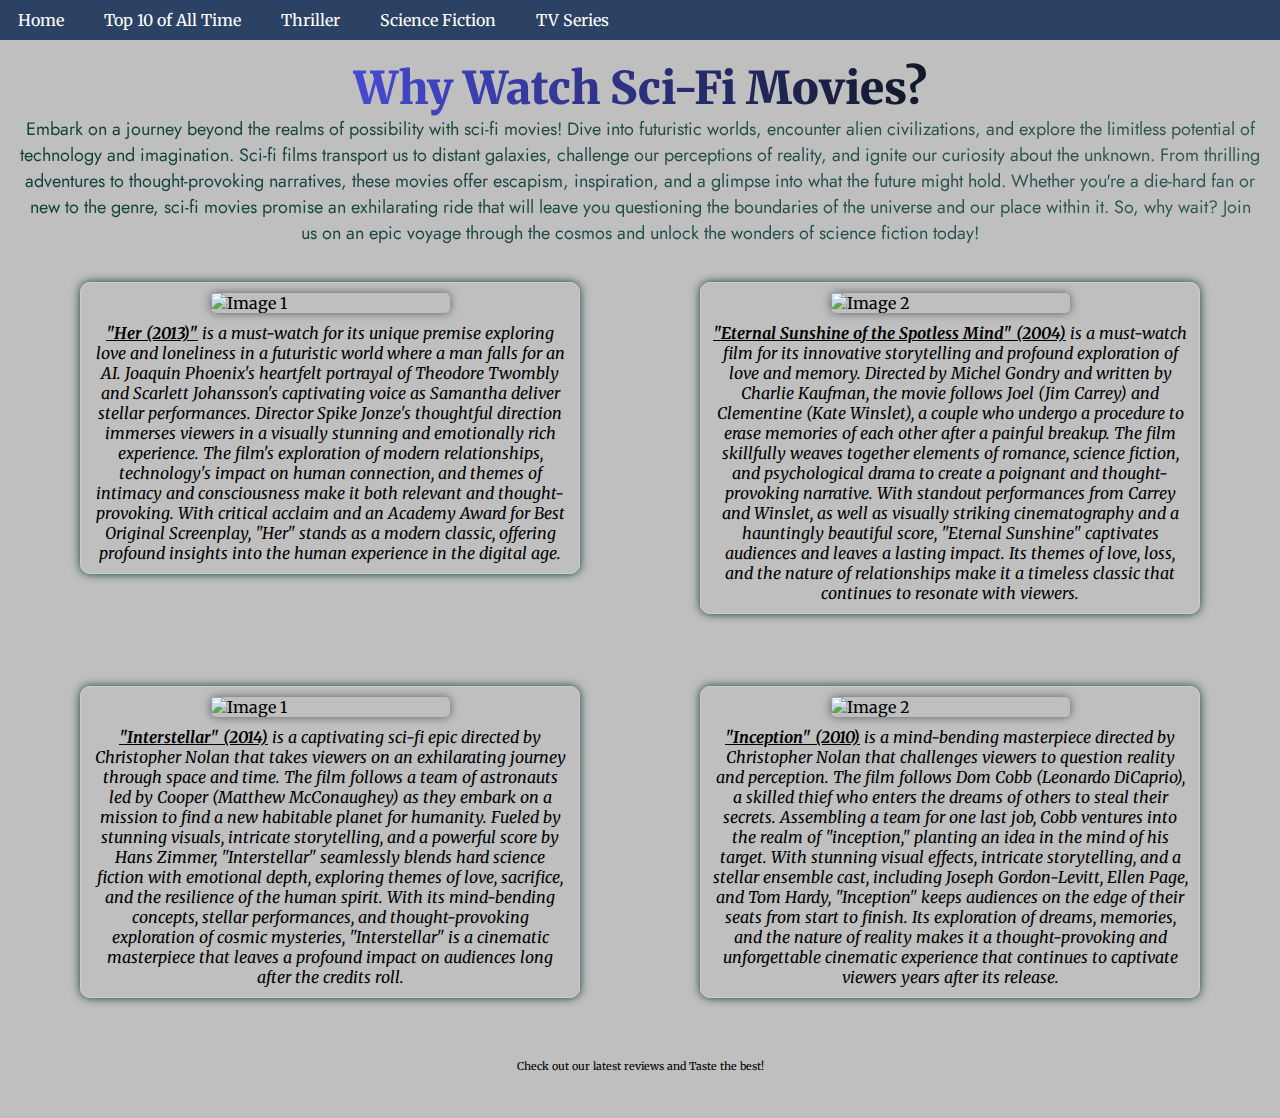
==== genre_sci_fi.html @ 26dd52a6 "initial commit" ====
<!DOCTYPE html>
<html lang="en">

<head>
    <meta charset="UTF-8" />
    <meta name="viewport" content="width=device-width, initial-scale=1.0" />
    <title>Sci-Fi Movies</title>
    <link rel="stylesheet" href="styles/genre_sci_fi.css" />
    <link rel="preconnect" href="https://fonts.googleapis.com">
    <link rel="preconnect" href="https://fonts.gstatic.com" crossorigin>
    <link
        href="https://fonts.googleapis.com/css2?family=Merriweather:ital,wght@0,300;0,400;0,700;0,900;1,300;1,400;1,700;1,900&display=swap"
        rel="stylesheet">
    <link rel="preconnect" href="https://fonts.googleapis.com">
    <link rel="preconnect" href="https://fonts.gstatic.com" crossorigin>
    <link
        href="https://fonts.googleapis.com/css2?family=Jost:ital,wght@0,100..900;1,100..900&family=Playfair+Display:ital,wght@0,400..900;1,400..900&display=swap"
        rel="stylesheet">
</head>

<body>
    <header>
        <nav>
            <ul>
                <li><a href="index.html">Home</a></li>
                <li><a href="genre_top10.html">Top 10 of All Time</a></li>
                <li><a href="genre_thriller.html">Thriller</a></li>
                <li><a href="genre_sci_fi.html">Science Fiction</a></li>
                <li><a href="genre_tv_series.html">TV Series</a></li>
            </ul>
        </nav>
    </header>
    <main>
        <h1>Why Watch Sci-Fi Movies?</h1>
        <h4>
            Embark on a journey beyond the realms of possibility with sci-fi movies! Dive into futuristic worlds,
            encounter alien civilizations, and explore the limitless potential of technology and imagination. Sci-fi
            films transport us to distant galaxies, challenge our perceptions of reality, and ignite our curiosity about
            the unknown. From thrilling adventures to thought-provoking narratives, these movies offer escapism,
            inspiration, and a glimpse into what the future might hold. Whether you're a die-hard fan or new to the
            genre, sci-fi movies promise an exhilarating ride that will leave you questioning the boundaries of the
            universe and our place within it. So, why wait? Join us on an epic voyage through the cosmos and unlock the
            wonders of science fiction today!
        </h4>
        <div class="float-container">
            <div class="float-row">
                <div class="float-child">
                    <figure>
                        <img src="img/sci-fi/her.png" alt="Image 1" />
                        <figcaption><b> <u> "Her (2013)"</b></u> is a must-watch for its unique premise exploring love
                            and loneliness in
                            a futuristic world where a man falls for an AI. Joaquin Phoenix's heartfelt portrayal of
                            Theodore Twombly and Scarlett Johansson's captivating voice as Samantha deliver stellar
                            performances. Director Spike Jonze's thoughtful direction immerses viewers in a visually
                            stunning and emotionally rich experience. The film's exploration of modern relationships,
                            technology's impact on human connection, and themes of intimacy and consciousness make it
                            both relevant and thought-provoking. With critical acclaim and an Academy Award for Best
                            Original Screenplay, "Her" stands as a modern classic, offering profound insights into the
                            human experience in the digital age.</figcaption>
                    </figure>
                </div>
                <div class="float-child">
                    <figure>
                        <img src="img/sci-fi/eternal sunshine of the spotless mind.png" alt="Image 2" />
                        <figcaption><b> <u> "Eternal Sunshine of the Spotless Mind" (2004)</b></u> is a must-watch film
                            for its
                            innovative storytelling and profound exploration of love and memory. Directed by Michel
                            Gondry and written by Charlie Kaufman, the movie follows Joel (Jim Carrey) and Clementine
                            (Kate Winslet), a couple who undergo a procedure to erase memories of each other after a
                            painful breakup. The film skillfully weaves together elements of romance, science fiction,
                            and psychological drama to create a poignant and thought-provoking narrative. With standout
                            performances from Carrey and Winslet, as well as visually striking cinematography and a
                            hauntingly beautiful score, "Eternal Sunshine" captivates audiences and leaves a lasting
                            impact. Its themes of love, loss, and the nature of relationships make it a timeless classic
                            that continues to resonate with viewers.</figcaption>
                    </figure>
                </div>
            </div>
        </div>
        <div class="float-container">
            <div class="float-row">
                <div class="float-child">
                    <figure>
                        <img src="img/sci-fi/interstellar.png" alt="Image 1" />
                        <figcaption><b> <u> "Interstellar" (2014)</b></u> is a captivating sci-fi epic directed by
                            Christopher Nolan
                            that takes viewers on an exhilarating journey through space and time. The film follows a
                            team of astronauts led by Cooper (Matthew McConaughey) as they embark on a mission to find a
                            new habitable planet for humanity. Fueled by stunning visuals, intricate storytelling, and a
                            powerful score by Hans Zimmer, "Interstellar" seamlessly blends hard science fiction with
                            emotional depth, exploring themes of love, sacrifice, and the resilience of the human
                            spirit. With its mind-bending concepts, stellar performances, and thought-provoking
                            exploration of cosmic mysteries, "Interstellar" is a cinematic masterpiece that leaves a
                            profound impact on audiences long after the credits roll.</figcaption>
                    </figure>
                </div>
                <div class="float-child">
                    <figure>
                        <img src="img/sci-fi/inception.png" alt="Image 2" />
                        <figcaption><b> <u> "Inception" (2010)</b></u> is a mind-bending masterpiece directed by
                            Christopher Nolan that
                            challenges viewers to question reality and perception. The film follows Dom Cobb (Leonardo
                            DiCaprio), a skilled thief who enters the dreams of others to steal their secrets.
                            Assembling a team for one last job, Cobb ventures into the realm of "inception," planting an
                            idea in the mind of his target. With stunning visual effects, intricate storytelling, and a
                            stellar ensemble cast, including Joseph Gordon-Levitt, Ellen Page, and Tom Hardy,
                            "Inception" keeps audiences on the edge of their seats from start to finish. Its exploration
                            of dreams, memories, and the nature of reality makes it a thought-provoking and
                            unforgettable cinematic experience that continues to captivate viewers years after its
                            release.</figcaption>
                    </figure>
                </div>
            </div>
        </div>

        <h6>Check out our latest reviews and Taste the best!</h6>
    </main>
</body>

</html>
---- styles/genre_sci_fi.css ----
body {
    font-family: "Merriweather", serif;
    font-weight: 400;
    font-style: normal;
    margin: 0;
    padding: 0;
    background-color: #BFBFBF;
}

header {
    background-color: #2C4264;
    color: white;
    padding: 10px 0;
}

nav ul {
    list-style-type: none;
    margin: 0;
    padding: 0;
}

nav ul li {
    display: inline;
    margin-right: 2vh;
    margin-left: 2vh;
}

nav ul li a {
    color: white;
    text-decoration: none;
}

main {
    padding: 20px;
}

img {
    max-width: 100%;
    height: auto;
}

h1 {
    font-family: "Merriweather", serif;
    font-weight: 900;
    font-style: normal;
    font-size: 5vh;
    color: rgb(117, 115, 255);
    margin: 0 !important;
    background: -webkit-linear-gradient(0deg, #4749d3 0%, #111827 100%);
    -webkit-background-clip: text;
    -webkit-text-fill-color: transparent;
}

h4 {
    font-family: "Jost", sans-serif;
    font-weight: 400;
    font-style: normal;
    font-size: 2vh;
    text-align: center;
    margin: 0 !important;
    background: -webkit-linear-gradient(0deg, #10403B 0%, #10403bd0 100%);
    -webkit-background-clip: text;
    -webkit-text-fill-color: transparent;
}

h6 {
    font-weight: normal;
    font-family: "Merriweather", serif;
    font-style: normal;
}

/* Flexbox Layout */
main {
    display: flex;
    flex-direction: column;
    align-items: center;
}

/* Grid Layout */
.action-grid {
    display: grid;
    grid-template-columns: repeat(2, 1fr);
    grid-gap: 20px;
}

/* External Link Styling */
a {
    color: #007bff;
    text-decoration: none;
}

a:hover {
    text-decoration: none;
    /* Remove underline */
    box-shadow: 0 0 10px rgba(0, 0, 0, 0.5);
    /* Add box shadow */
    background-color: #3D5777;
    /* Change background color on hover */
    border: #3D5777 solid 1px;
    /* Add border on hover */
    border-radius: 5px;
    /* Add border radius */
    padding: 5px;
    /* Add padding */
}


.float-container {
    overflow: hidden;
    /* Clearfix to contain floated elements */
}

.float-row {
    display: flex;
    /* Use flexbox to arrange items in a row */
}

.float-child {
    flex: 1;
    /* Each child takes an equal portion of the row */
    margin: 20px;
}

figure {
    border: 1px solid #ccc;
    /* Add border for the box */
    padding: 10px;
    /* Add padding */
    box-shadow: #10403B 0 0 10px;
    border-radius: 10px;

}

img {
    max-width: 50%;
    /* Resize images to 50% of their original size */

    height: auto;
    /* Maintain aspect ratio */

    display: block;
    /* Remove extra space below image */
    margin: auto;
    border-radius: 5px;
    /* Add border radius */
    box-shadow: 0 0 10px rgba(0, 0, 0, 0.5);
}


figcaption {
    margin-top: 10px;
    /* Add margin between image and caption */
    font-style: italic;
    /* Make the caption italic */
    text-align: center;
    /* Center the caption */
}
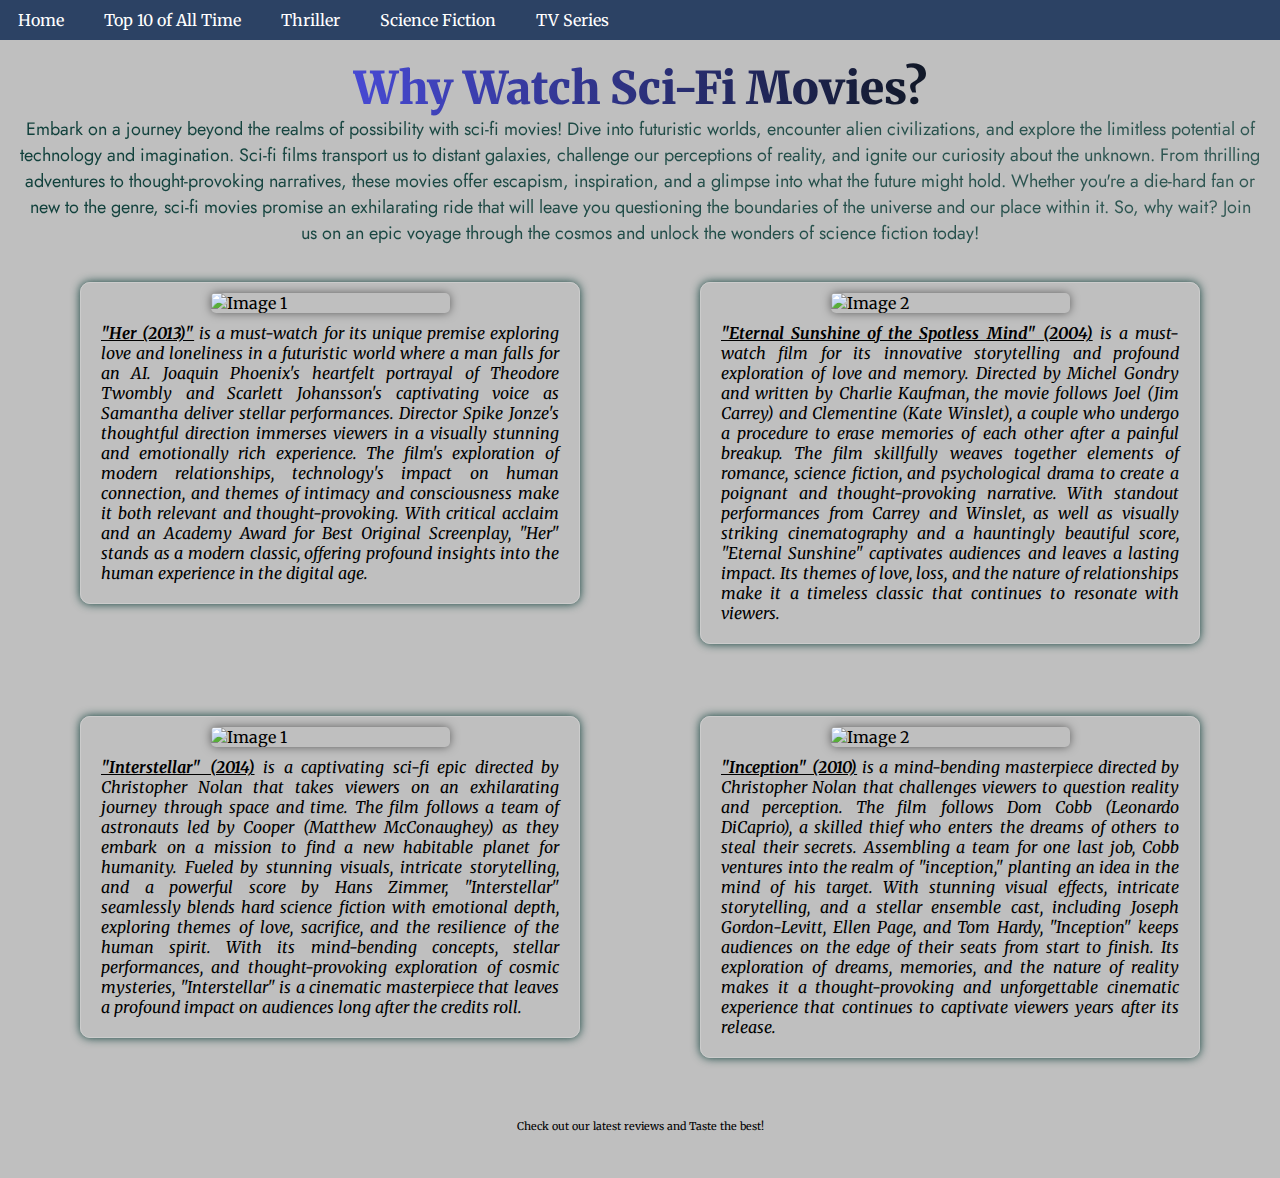
==== commit fc6e9736: "style updated" ====
--- a/genre_sci_fi.html
+++ b/genre_sci_fi.html
@@ -5,7 +5,7 @@
     <meta charset="UTF-8" />
     <meta name="viewport" content="width=device-width, initial-scale=1.0" />
     <title>Sci-Fi Movies</title>
-    <link rel="stylesheet" href="styles/genre_sci_fi.css" />
+    <link rel="stylesheet" href="styles/genre.css" />
     <link rel="preconnect" href="https://fonts.googleapis.com">
     <link rel="preconnect" href="https://fonts.gstatic.com" crossorigin>
     <link
@@ -16,6 +16,8 @@
     <link
         href="https://fonts.googleapis.com/css2?family=Jost:ital,wght@0,100..900;1,100..900&family=Playfair+Display:ital,wght@0,400..900;1,400..900&display=swap"
         rel="stylesheet">
+
+        <link rel="icon" type="logo.png" href="img/logo.png">
 </head>
 
 <body>
--- a/styles/genre.css
+++ b/styles/genre.css
@@ -0,0 +1,163 @@
+body {
+    font-family: "Merriweather", serif;
+    font-weight: 400;
+    font-style: normal;
+    margin: 0;
+    padding: 0;
+    background-color: #BFBFBF;
+}
+
+header {
+    background-color: #2C4264;
+    color: white;
+    padding: 10px 0;
+}
+
+nav ul {
+    list-style-type: none;
+    margin: 0;
+    padding: 0;
+}
+
+nav ul li {
+    display: inline;
+    margin-right: 2vh;
+    margin-left: 2vh;
+}
+
+nav ul li a {
+    color: white;
+    text-decoration: none;
+}
+
+main {
+    padding: 20px;
+}
+
+img {
+    max-width: 100%;
+    height: auto;
+}
+
+h1 {
+    font-family: "Merriweather", serif;
+    font-weight: 900;
+    font-style: normal;
+    font-size: 5vh;
+    color: rgb(117, 115, 255);
+    margin: 0 !important;
+    background: -webkit-linear-gradient(0deg, #4749d3 0%, #111827 100%);
+    -webkit-background-clip: text;
+    -webkit-text-fill-color: transparent;
+}
+
+h4 {
+    font-family: "Jost", sans-serif;
+    font-weight: 400;
+    font-style: normal;
+    font-size: 2vh;
+    text-align: center;
+    margin: 0 !important;
+    background: -webkit-linear-gradient(0deg, #10403B 0%, #10403bd0 100%);
+    -webkit-background-clip: text;
+    -webkit-text-fill-color: transparent;
+}
+
+h6 {
+    font-weight: normal;
+    font-family: "Merriweather", serif;
+    font-style: normal;
+}
+
+/* Flexbox Layout */
+main {
+    display: flex;
+    flex-direction: column;
+    align-items: center;
+}
+
+/* Grid Layout */
+.action-grid {
+    display: grid;
+    grid-template-columns: repeat(2, 1fr);
+    grid-gap: 20px;
+}
+
+/* External Link Styling */
+a {
+    color: #007bff;
+    text-decoration: none;
+}
+
+a:hover {
+    text-decoration: none;
+    /* Remove underline */
+    box-shadow: 0 0 10px rgba(0, 0, 0, 0.5);
+    /* Add box shadow */
+    background-color: #3D5777;
+    /* Change background color on hover */
+    border: #3D5777 solid 1px;
+    /* Add border on hover */
+    border-radius: 5px;
+    /* Add border radius */
+    padding: 5px;
+    /* Add padding */
+}
+
+
+.float-container {
+    overflow: hidden;
+    /* Clearfix to contain floated elements */
+}
+
+.float-row {
+    display: flex;
+    /* Use flexbox to arrange items in a row */
+}
+
+.float-child {
+    flex: 1;
+    /* Each child takes an equal portion of the row */
+    margin: 20px;
+}
+
+figure {
+    border: 1px solid #ccc;
+    /* Add border for the box */
+    padding: 10px;
+    /* Add padding */
+    box-shadow: #10403B 0 0 10px;
+    border-radius: 10px;
+
+}
+
+img {
+    max-width: 50%;
+    /* Resize images to 50% of their original size */
+
+    height: auto;
+    /* Maintain aspect ratio */
+
+    display: block;
+    /* Remove extra space below image */
+    margin: auto;
+    border-radius: 5px;
+    /* Add border radius */
+    box-shadow: 0 0 10px rgba(0, 0, 0, 0.5);
+}
+
+
+figcaption {
+    margin-top: 10px;
+    /* Add margin between image and caption */
+    font-style: italic;
+    /* Make the caption italic */
+    text-align: center;
+    /* Center the caption */
+}
+
+figcaption {
+    text-align: justify;
+    margin: 10px;
+}
+
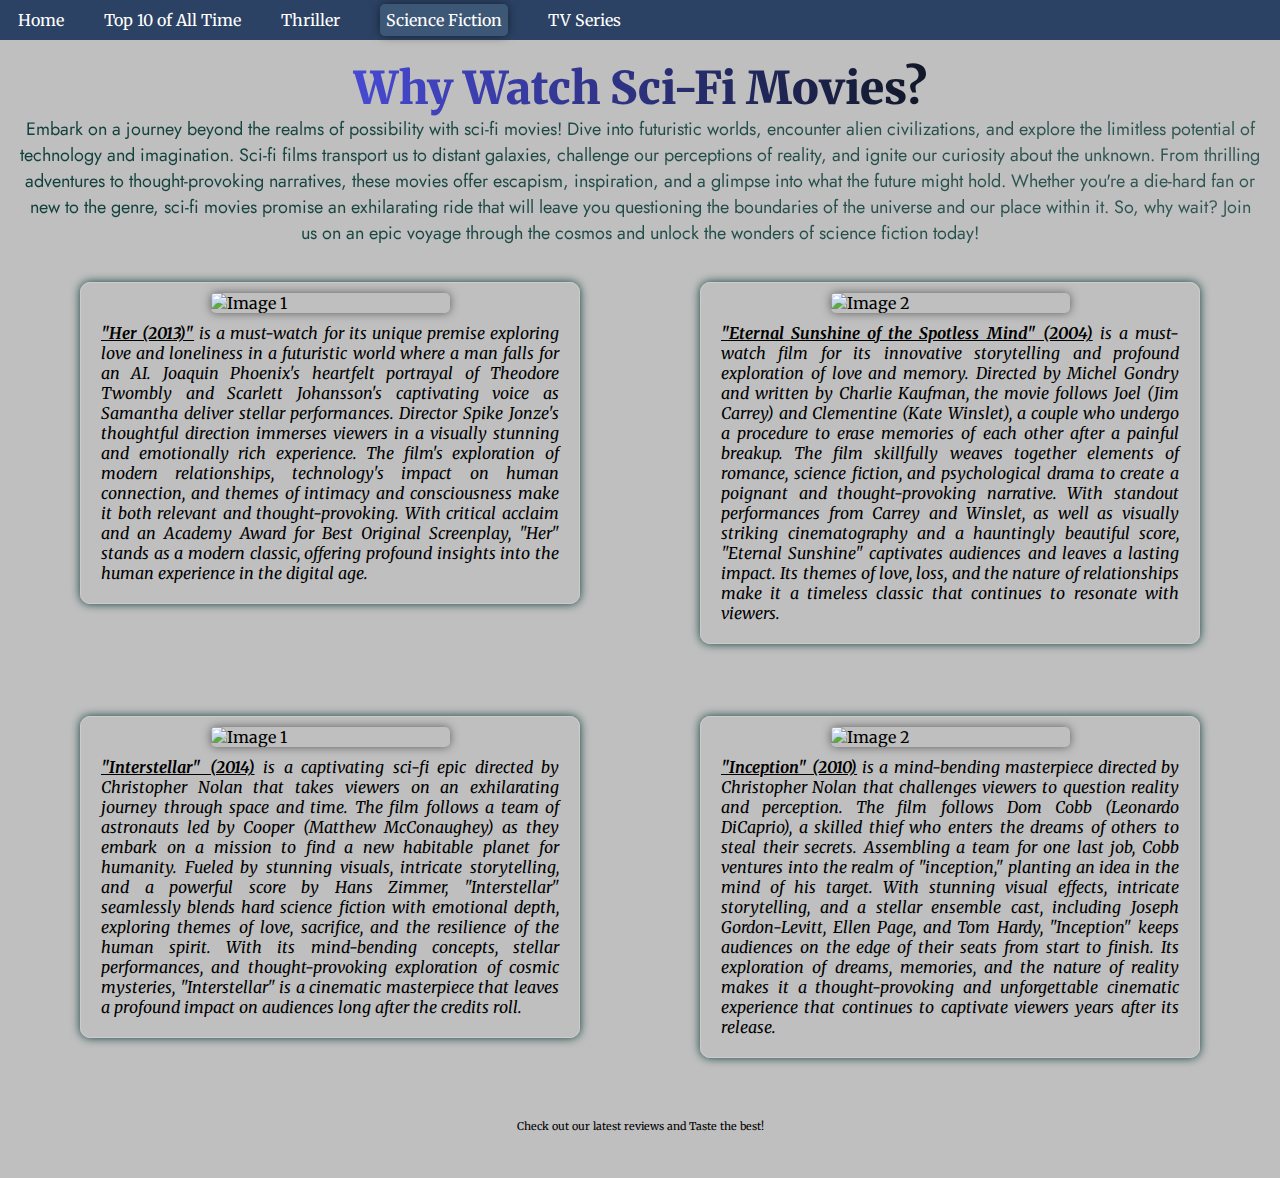
==== commit 213cd676: "nav bar updated" ====
--- a/genre_sci_fi.html
+++ b/genre_sci_fi.html
@@ -27,7 +27,7 @@
                 <li><a href="index.html">Home</a></li>
                 <li><a href="genre_top10.html">Top 10 of All Time</a></li>
                 <li><a href="genre_thriller.html">Thriller</a></li>
-                <li><a href="genre_sci_fi.html">Science Fiction</a></li>
+                <li><a href="genre_sci_fi.html" class="active">Science Fiction</a></li>
                 <li><a href="genre_tv_series.html">TV Series</a></li>
             </ul>
         </nav>
--- a/styles/genre.css
+++ b/styles/genre.css
@@ -29,6 +29,7 @@
     color: white;
     text-decoration: none;
 }
+
 
 main {
     padding: 20px;
@@ -102,6 +103,17 @@
     /* Add border radius */
     padding: 5px;
     /* Add padding */
+
+
+}
+
+a.active {
+    text-decoration: none; /* Remove underline */
+    box-shadow: 0 0 10px rgba(0, 0, 0, 0.5); /* Add box shadow */
+    background-color: #3D5777; /* Change background color on hover */
+    border: #3D5777 solid 1px; /* Add border on hover */
+    border-radius: 5px; /* Add border radius */
+    padding: 5px; /* Add padding */
 }
 
 
